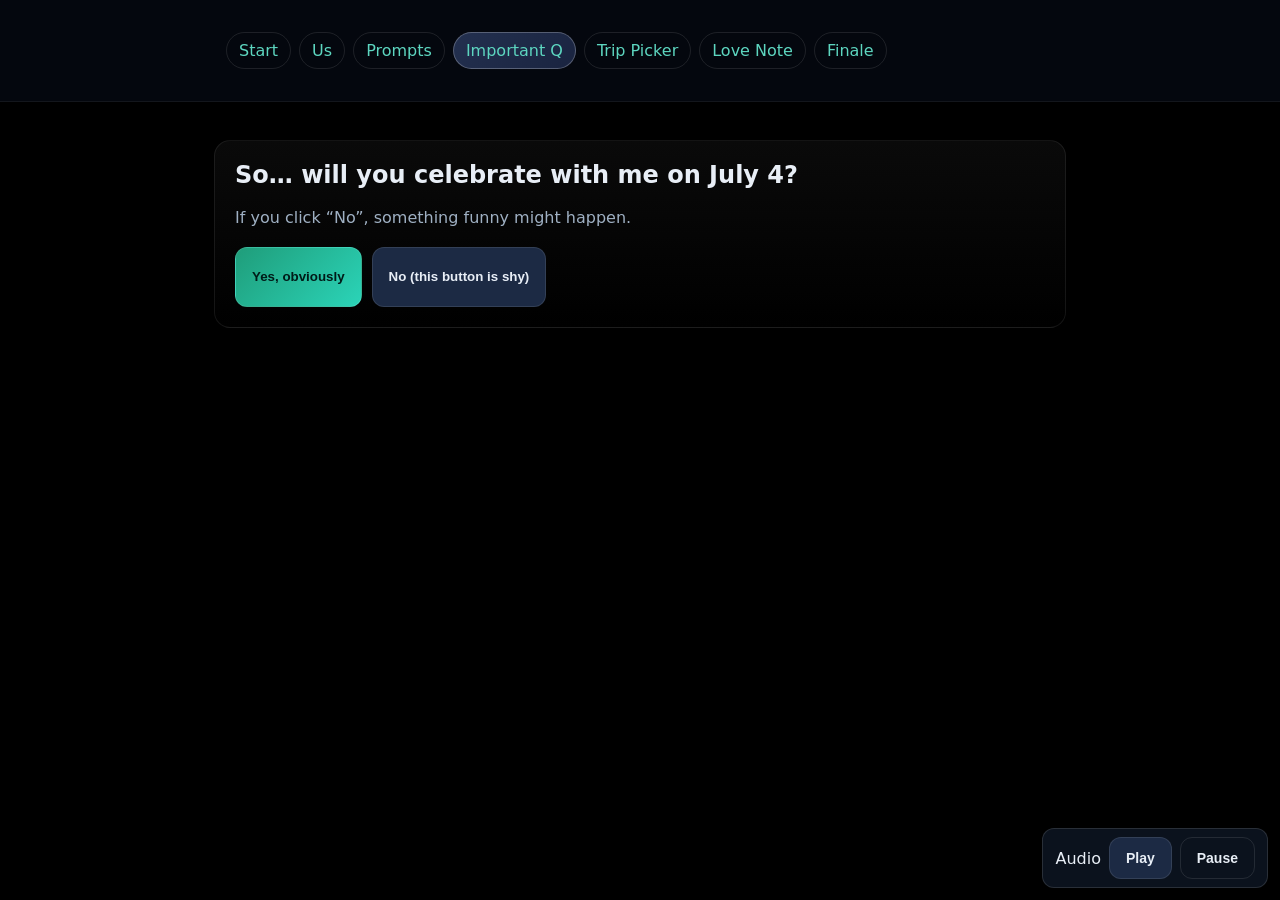
==== consent.html @ eba2a0c9 "Add files via upload second upload" ====
<!doctype html><html lang="en">
<head>
<meta charset="utf-8"/><meta name="viewport" content="width=device-width,initial-scale=1"/>
<title>Important Q — Happy Birthday, my jaan</title>
<link rel="stylesheet" href="styles.css"/>
<script type="module">
import {spark, show, qs} from './app.js';
window.addEventListener('DOMContentLoaded',()=>{
  const yes=qs('#yes2'), no=qs('#no2'), applause=qs('#applause1'), bounds=qs('.no-escape');
  no.addEventListener('mouseover',()=>{
    const rect=bounds.getBoundingClientRect();
    const x=Math.random()*(rect.width-120);
    const y=Math.random()*(rect.height-44);
    no.style.position='absolute'; no.style.left=x+'px'; no.style.top=y+'px';
  });
  yes.addEventListener('click',()=>{ show(applause); spark(applause); setTimeout(()=>window.location.href='trips.html',380); });
  no.addEventListener('focus',()=>no.dispatchEvent(new Event('mouseover')));
});
</script>
</head>
<body>
  <div class="bg-wrap"><canvas id="stars"></canvas></div>
  <div class="audio-bar">
    <span>Audio</span>
    <button class="btn" id="playAudio" type="button">Play</button>
    <button class="btn ghost" id="pauseAudio" type="button">Pause</button>
    <audio id="bg-audio" src="audio/music.mp3" loop></audio>
  </div>

  <nav>
    <div class="container">
      <div class="tabs">
        <a data-nav href="index.html">Start</a>
        <a data-nav href="love.html">Us</a>
        <a data-nav href="prompts.html">Prompts</a>
        <a data-nav href="consent.html" class="active">Important Q</a>
        <a data-nav href="trips.html">Trip Picker</a>
        <a data-nav href="gallery.html">Love Note</a>
        <a data-nav href="finale.html">Finale</a>
      </div>
    </div>
  </nav>

  <div class="container page">
    <section class="card">
      <h2>So… will you celebrate with me on July 4?</h2>
      <p>If you click “No”, something funny might happen.</p>
      <div class="choices no-escape" style="display:flex;gap:10px;flex-wrap:wrap;margin-top:8px;position:relative;height:60px">
        <button class="btn success" id="yes2">Yes, obviously</button>
        <button class="btn" id="no2">No (this button is shy)</button>
      </div>
      <div class="applause" id="applause1" style="margin-top:10px">
        <span>👏</span><span>Excellent choice, Mr. Fintech.</span>
      </div>
    </section>
  </div>
</body>
</html>
---- styles.css ----
:root{
  --bg:#070b16; --card:#101a2a; --accent:#ff4d6d; --accent2:#5dd6c0;
  --text:#e8eef6; --muted:#9fb0c3; --gold:#ffd166; --green:#34d399; --red:#ff6b6b;
}
*{box-sizing:border-box}
html,body{margin:0;height:100%;color:var(--text);font-family:system-ui,-apple-system,Segoe UI,Roboto,Inter,Arial,sans-serif;background:#000}
a{color:var(--accent2);text-decoration:none}
.container{max-width:900px;margin:0 auto;padding:24px}
.card{background:linear-gradient(180deg, rgba(255,255,255,0.04), rgba(0,0,0,0.15));border:1px solid rgba(255,255,255,0.08);border-radius:16px;box-shadow:0 10px 30px rgba(0,0,0,0.35);padding:20px;margin:14px 0}
h1,h2,h3{margin:0 0 12px} h1{font-size:36px;line-height:1.1} h2{font-size:24px}
p{color:var(--muted);line-height:1.6}
.btn{background:#1c2a44;border:1px solid rgba(255,255,255,0.1);color:var(--text);padding:12px 16px;border-radius:12px;font-weight:600;cursor:pointer;transition:.12s}
.btn:hover{border-color:rgba(255,255,255,0.22);transform:translateY(-1px)}
.btn.success{background:linear-gradient(135deg,#1f9d7a,#2bd4b8);color:#001b18}
.btn.ghost{background:transparent}
.pill{border:1px solid rgba(255,255,255,0.12);padding:8px 12px;border-radius:999px;cursor:pointer}
.pill.selected{background:linear-gradient(135deg,#23304f,#1a2440);border-color:rgba(255,255,255,0.25)}
.gallery{display:grid;grid-template-columns:1fr 1fr;gap:10px}
.gallery img, .gallery video{width:100%;height:180px;object-fit:cover;border-radius:12px;border:1px solid rgba(255,255,255,0.08)}
@media(min-width:720px){.gallery{grid-template-columns:repeat(4,1fr)} .gallery img, .gallery video{height:150px}}
.fintech-card{background:linear-gradient(160deg,#0f1a2f 0%,#0c1324 60%);border:1px solid rgba(93,214,192,0.35);border-radius:16px;padding:16px;position:relative;overflow:hidden}
.fintech-card:before{content:"";position:absolute;inset:-40px;transform:rotate(12deg);background:radial-gradient(400px 200px at 20% 30%,rgba(93,214,192,0.18),transparent 60%),radial-gradient(300px 160px at 80% 70%,rgba(255,209,102,0.15),transparent 60%)}
.ticker{font-variant-numeric:tabular-nums;color:#9fe7d7;font-weight:700}

/* Top nav */
nav{position:sticky;top:0;z-index:60;background:rgba(7,11,22,0.65);backdrop-filter:blur(10px);border-bottom:1px solid rgba(255,255,255,0.06);opacity:0;transform:translateY(-8px);animation:navIn .35s .15s ease forwards}
@keyframes navIn{to{opacity:1;transform:none}}
nav .tabs{display:flex;gap:8px;overflow:auto;padding:8px 12px}
nav .tabs a{padding:8px 12px;border-radius:999px;border:1px solid rgba(255,255,255,0.1);white-space:nowrap}
nav .tabs a.active{background:linear-gradient(135deg,#23304f,#1a2440);border-color:rgba(255,255,255,0.25)}

/* Page transition */
.page{position:relative;opacity:0;transform:translateY(8px) scale(.99);animation:fadeIn .4s ease forwards}
@keyframes fadeIn{to{opacity:1;transform:none}}

/* Starfield background */
.bg-wrap{position:fixed;inset:0;z-index:-1}
#stars{width:100%;height:100%;display:block;background:radial-gradient(1600px 900px at 70% -10%, #111a33 0%, #070b16 55%, #050910 100%)}

/* Applause / sparks */
.applause{display:none;align-items:center;gap:10px;color:var(--gold);font-weight:700}
.spark{animation:spark .8s ease-out forwards}
@keyframes spark{from{transform:translateY(0);opacity:1}to{transform:translateY(-16px);opacity:0}}

/* Finale canvas + candles */
canvas.fx{display:block;width:100%;height:300px;border-radius:16px;background:radial-gradient(600px 300px at 50% 120%, #1a243f 0%, #0b1220 70%)}
.candle{width:14px;height:40px;background:#fff;border-radius:6px;margin:0 6px;position:relative;box-shadow:inset 0 -8px 0 #ffd1a6}
.flame{position:absolute;top:-16px;left:50%;transform:translateX(-50%);width:12px;height:16px;background:radial-gradient(ellipse at center,#ffd166 0%,#ff7a59 70%,transparent 71%);border-radius:50%;filter:blur(.3px);animation:flicker .2s infinite alternate}
@keyframes flicker{from{transform:translateX(-50%) scale(1)}to{transform:translateX(calc(-50% + 1px)) scale(1.06)}}

/* Audio control */
.audio-bar{position:fixed;right:12px;bottom:12px;z-index:70;display:flex;gap:8px;align-items:center;background:rgba(16,26,42,0.7);border:1px solid rgba(255,255,255,0.12);padding:8px 12px;border-radius:12px}
.audio-bar button{font-size:14px}
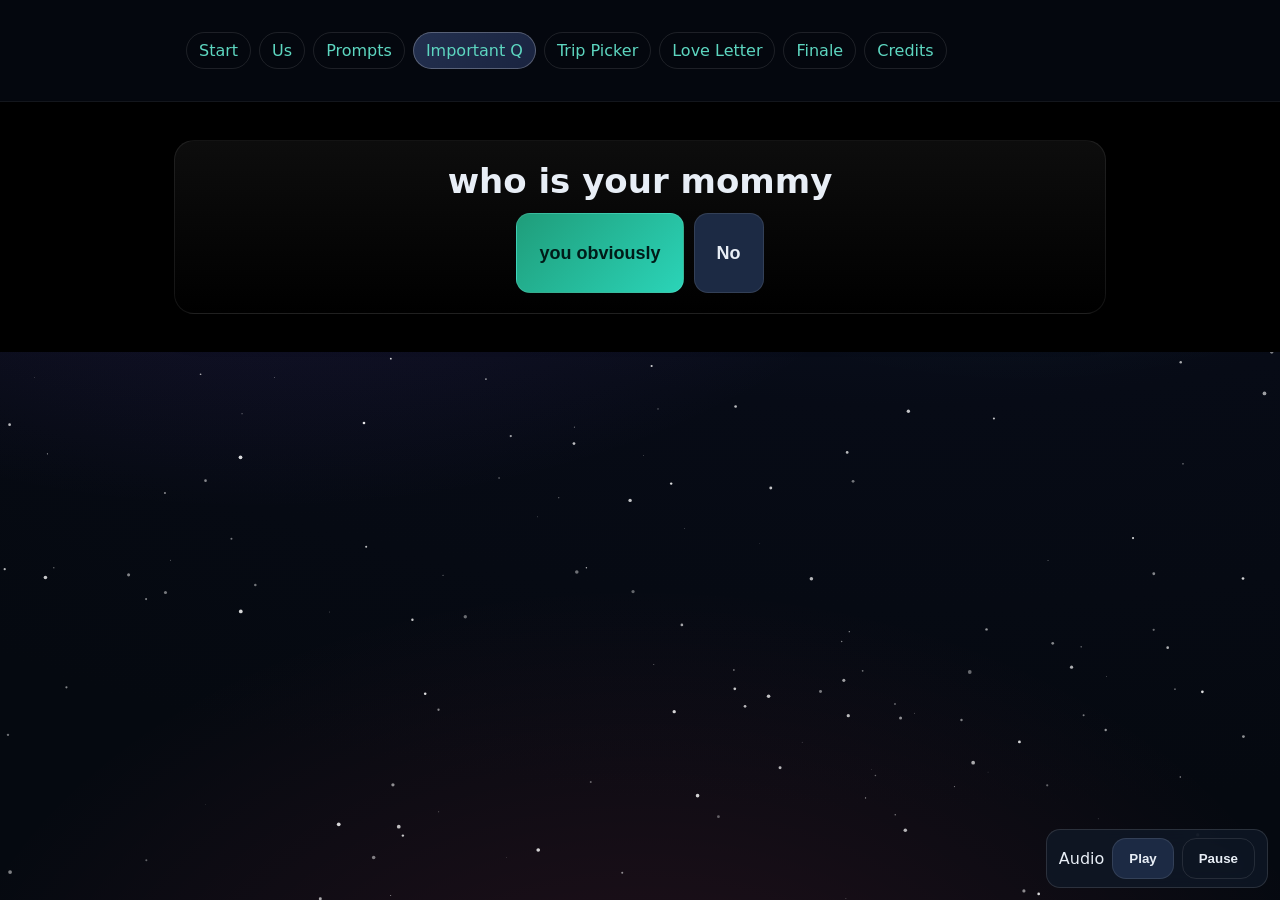
==== commit e4eea366: "Update consent.html" ====
--- a/consent.html
+++ b/consent.html
@@ -1,25 +1,42 @@
 <!doctype html><html lang="en">
 <head>
-<meta charset="utf-8"/><meta name="viewport" content="width=device-width,initial-scale=1"/>
-<title>Important Q — Happy Birthday, my jaan</title>
+<meta charset="utf-8"/>
+<meta name="viewport" content="width=device-width,initial-scale=1"/>
+<title>Important Q</title>
 <link rel="stylesheet" href="styles.css"/>
 <script type="module">
-import {spark, show, qs} from './app.js';
+import {spark, show, qs, saveAnswer, burstConfetti} from './app.js';
 window.addEventListener('DOMContentLoaded',()=>{
-  const yes=qs('#yes2'), no=qs('#no2'), applause=qs('#applause1'), bounds=qs('.no-escape');
+  const yes=qs('#yes2');
+  const no=qs('#no2');
+  const applause=qs('#applause1');
+  const bounds=qs('.no-escape');
+
   no.addEventListener('mouseover',()=>{
     const rect=bounds.getBoundingClientRect();
     const x=Math.random()*(rect.width-120);
     const y=Math.random()*(rect.height-44);
-    no.style.position='absolute'; no.style.left=x+'px'; no.style.top=y+'px';
+    no.style.position='absolute';
+    no.style.left=x+'px';
+    no.style.top=y+'px';
   });
-  yes.addEventListener('click',()=>{ show(applause); spark(applause); setTimeout(()=>window.location.href='trips.html',380); });
+
+  yes.addEventListener('click',()=>{
+    qs('#milk').classList.remove('hide');
+    saveAnswer('whoIsYourMommy', 'you obviously');
+    show(applause);
+    spark(applause);
+    burstConfetti();
+    setTimeout(()=>window.location.href='trips.html',500);
+  });
+
   no.addEventListener('focus',()=>no.dispatchEvent(new Event('mouseover')));
 });
 </script>
 </head>
 <body>
   <div class="bg-wrap"><canvas id="stars"></canvas></div>
+
   <div class="audio-bar">
     <span>Audio</span>
     <button class="btn" id="playAudio" type="button">Play</button>
@@ -30,29 +47,34 @@
   <nav>
     <div class="container">
       <div class="tabs">
-        <a data-nav href="index.html">Start</a>
+        <a data-nav href="start.html">Start</a>
         <a data-nav href="love.html">Us</a>
         <a data-nav href="prompts.html">Prompts</a>
         <a data-nav href="consent.html" class="active">Important Q</a>
         <a data-nav href="trips.html">Trip Picker</a>
-        <a data-nav href="gallery.html">Love Note</a>
+        <a data-nav href="gallery.html">Love Letter</a>
         <a data-nav href="finale.html">Finale</a>
+        <a data-nav href="credits.html">Credits</a>
       </div>
     </div>
   </nav>
 
   <div class="container page">
-    <section class="card">
-      <h2>So… will you celebrate with me on July 4?</h2>
-      <p>If you click “No”, something funny might happen.</p>
-      <div class="choices no-escape" style="display:flex;gap:10px;flex-wrap:wrap;margin-top:8px;position:relative;height:60px">
-        <button class="btn success" id="yes2">Yes, obviously</button>
-        <button class="btn" id="no2">No (this button is shy)</button>
+    <section class="card center">
+      <h2>who is your mommy</h2>
+      <div class="choices no-escape" style="justify-content:center;position:relative;height:80px">
+        <button class="btn success big" id="yes2">you obviously</button>
+        <button class="btn big" id="no2">No</button>
       </div>
-      <div class="applause" id="applause1" style="margin-top:10px">
-        <span>👏</span><span>Excellent choice, Mr. Fintech.</span>
+
+      <div id="milk" class="hide" style="font-size:56px;margin-top:10px">🥛</div>
+
+      <div class="applause" id="applause1" style="justify-content:center;margin-top:10px">
+        <span>💖</span><span>Exactly.</span>
       </div>
     </section>
   </div>
+
+  <script type="module" src="./app.js"></script>
 </body>
 </html>
--- a/styles.css
+++ b/styles.css
@@ -1,53 +1,309 @@
 :root{
-  --bg:#070b16; --card:#101a2a; --accent:#ff4d6d; --accent2:#5dd6c0;
-  --text:#e8eef6; --muted:#9fb0c3; --gold:#ffd166; --green:#34d399; --red:#ff6b6b;
+  --bg:#070b16;
+  --card:#101a2a;
+  --accent:#ff4d6d;
+  --accent2:#5dd6c0;
+  --accent3:#8b5cf6;
+  --text:#e8eef6;
+  --muted:#9fb0c3;
+  --gold:#ffd166;
+  --green:#34d399;
+  --red:#ff6b6b;
+  --shadow:0 10px 30px rgba(0,0,0,0.35);
 }
 *{box-sizing:border-box}
-html,body{margin:0;height:100%;color:var(--text);font-family:system-ui,-apple-system,Segoe UI,Roboto,Inter,Arial,sans-serif;background:#000}
+html,body{
+  margin:0;
+  min-height:100%;
+  color:var(--text);
+  font-family:system-ui,-apple-system,Segoe UI,Roboto,Inter,Arial,sans-serif;
+  background:#000;
+}
 a{color:var(--accent2);text-decoration:none}
-.container{max-width:900px;margin:0 auto;padding:24px}
-.card{background:linear-gradient(180deg, rgba(255,255,255,0.04), rgba(0,0,0,0.15));border:1px solid rgba(255,255,255,0.08);border-radius:16px;box-shadow:0 10px 30px rgba(0,0,0,0.35);padding:20px;margin:14px 0}
-h1,h2,h3{margin:0 0 12px} h1{font-size:36px;line-height:1.1} h2{font-size:24px}
-p{color:var(--muted);line-height:1.6}
-.btn{background:#1c2a44;border:1px solid rgba(255,255,255,0.1);color:var(--text);padding:12px 16px;border-radius:12px;font-weight:600;cursor:pointer;transition:.12s}
+img,video{max-width:100%;display:block}
+.container{max-width:980px;margin:0 auto;padding:24px}
+.card{
+  background:linear-gradient(180deg, rgba(255,255,255,0.05), rgba(0,0,0,0.16));
+  border:1px solid rgba(255,255,255,0.08);
+  border-radius:20px;
+  box-shadow:var(--shadow);
+  padding:20px;
+  margin:14px 0;
+  backdrop-filter:blur(10px);
+}
+h1,h2,h3{margin:0 0 12px}
+h1{font-size:clamp(34px,6vw,62px);line-height:1.05}
+h2{font-size:clamp(24px,4vw,34px)}
+h3{font-size:20px}
+p{color:var(--muted);line-height:1.7}
+strong{color:var(--text)}
+.center{text-align:center}
+
+.btn{
+  background:#1c2a44;
+  border:1px solid rgba(255,255,255,0.1);
+  color:var(--text);
+  padding:12px 16px;
+  border-radius:14px;
+  font-weight:700;
+  cursor:pointer;
+  transition:.15s ease;
+  box-shadow:none;
+}
 .btn:hover{border-color:rgba(255,255,255,0.22);transform:translateY(-1px)}
 .btn.success{background:linear-gradient(135deg,#1f9d7a,#2bd4b8);color:#001b18}
+.btn.pink{background:linear-gradient(135deg,#ff4d6d,#ff8fab);color:#fff}
 .btn.ghost{background:transparent}
-.pill{border:1px solid rgba(255,255,255,0.12);padding:8px 12px;border-radius:999px;cursor:pointer}
-.pill.selected{background:linear-gradient(135deg,#23304f,#1a2440);border-color:rgba(255,255,255,0.25)}
-.gallery{display:grid;grid-template-columns:1fr 1fr;gap:10px}
-.gallery img, .gallery video{width:100%;height:180px;object-fit:cover;border-radius:12px;border:1px solid rgba(255,255,255,0.08)}
-@media(min-width:720px){.gallery{grid-template-columns:repeat(4,1fr)} .gallery img, .gallery video{height:150px}}
-.fintech-card{background:linear-gradient(160deg,#0f1a2f 0%,#0c1324 60%);border:1px solid rgba(93,214,192,0.35);border-radius:16px;padding:16px;position:relative;overflow:hidden}
-.fintech-card:before{content:"";position:absolute;inset:-40px;transform:rotate(12deg);background:radial-gradient(400px 200px at 20% 30%,rgba(93,214,192,0.18),transparent 60%),radial-gradient(300px 160px at 80% 70%,rgba(255,209,102,0.15),transparent 60%)}
+.btn.big{padding:16px 22px;font-size:18px}
+.choices{display:flex;gap:10px;flex-wrap:wrap}
+.pill{
+  border:1px solid rgba(255,255,255,0.12);
+  padding:10px 14px;
+  border-radius:999px;
+  cursor:pointer;
+  transition:.15s ease;
+}
+.pill.selected{
+  background:linear-gradient(135deg,#23304f,#1a2440);
+  border-color:rgba(255,255,255,0.25)
+}
+.input, textarea{
+  width:100%;
+  padding:12px;
+  border-radius:12px;
+  border:1px solid rgba(255,255,255,0.14);
+  background:#0f1726;
+  color:var(--text);
+  font:inherit;
+}
+textarea{min-height:110px;resize:vertical}
+
+nav{
+  position:sticky;
+  top:0;
+  z-index:60;
+  background:rgba(7,11,22,0.65);
+  backdrop-filter:blur(10px);
+  border-bottom:1px solid rgba(255,255,255,0.06);
+  opacity:0;
+  transform:translateY(-8px);
+  animation:navIn .35s .12s ease forwards;
+}
+@keyframes navIn{to{opacity:1;transform:none}}
+nav .tabs{
+  display:flex;
+  gap:8px;
+  overflow:auto;
+  padding:8px 12px;
+}
+nav .tabs a{
+  padding:8px 12px;
+  border-radius:999px;
+  border:1px solid rgba(255,255,255,0.1);
+  white-space:nowrap;
+}
+nav .tabs a.active{
+  background:linear-gradient(135deg,#23304f,#1a2440);
+  border-color:rgba(255,255,255,0.25)
+}
+
+.page{
+  position:relative;
+  opacity:0;
+  transform:translateY(10px) scale(.99);
+  animation:fadeIn .45s ease forwards;
+}
+@keyframes fadeIn{to{opacity:1;transform:none}}
+
+.bg-wrap{position:fixed;inset:0;z-index:-2}
+#stars{
+  width:100%;
+  height:100%;
+  display:block;
+  background:
+    radial-gradient(1200px 700px at 20% 10%, rgba(139,92,246,.16), transparent 60%),
+    radial-gradient(1000px 700px at 80% 0%, rgba(93,214,192,.12), transparent 55%),
+    radial-gradient(1300px 900px at 50% 120%, rgba(255,77,109,.12), transparent 55%),
+    radial-gradient(1600px 900px at 70% -10%, #111a33 0%, #070b16 55%, #050910 100%);
+}
+
+.audio-bar{
+  position:fixed;
+  right:12px;
+  bottom:12px;
+  z-index:70;
+  display:flex;
+  gap:8px;
+  align-items:center;
+  background:rgba(16,26,42,0.7);
+  border:1px solid rgba(255,255,255,0.12);
+  padding:8px 12px;
+  border-radius:14px;
+  backdrop-filter:blur(10px);
+}
+
+.hero-glow{
+  position:relative;
+  overflow:hidden;
+}
+.hero-glow::before{
+  content:"";
+  position:absolute;
+  inset:-40%;
+  background:
+    radial-gradient(circle at 30% 30%, rgba(255,77,109,.18), transparent 25%),
+    radial-gradient(circle at 70% 35%, rgba(93,214,192,.14), transparent 25%),
+    radial-gradient(circle at 50% 75%, rgba(139,92,246,.14), transparent 28%);
+  animation:floatGlow 8s linear infinite;
+  pointer-events:none;
+}
+@keyframes floatGlow{
+  0%{transform:translate(0,0) rotate(0deg)}
+  50%{transform:translate(2%, -2%) rotate(8deg)}
+  100%{transform:translate(0,0) rotate(0deg)}
+}
+
+.fintech-card{
+  background:linear-gradient(160deg,#0f1a2f 0%,#0c1324 60%);
+  border:1px solid rgba(93,214,192,0.35);
+  border-radius:18px;
+  padding:16px;
+  position:relative;
+  overflow:hidden;
+}
+.fintech-card:before{
+  content:"";
+  position:absolute;
+  inset:-40px;
+  transform:rotate(12deg);
+  background:
+    radial-gradient(400px 200px at 20% 30%,rgba(93,214,192,0.18),transparent 60%),
+    radial-gradient(300px 160px at 80% 70%,rgba(255,209,102,0.15),transparent 60%);
+}
 .ticker{font-variant-numeric:tabular-nums;color:#9fe7d7;font-weight:700}
 
-/* Top nav */
-nav{position:sticky;top:0;z-index:60;background:rgba(7,11,22,0.65);backdrop-filter:blur(10px);border-bottom:1px solid rgba(255,255,255,0.06);opacity:0;transform:translateY(-8px);animation:navIn .35s .15s ease forwards}
-@keyframes navIn{to{opacity:1;transform:none}}
-nav .tabs{display:flex;gap:8px;overflow:auto;padding:8px 12px}
-nav .tabs a{padding:8px 12px;border-radius:999px;border:1px solid rgba(255,255,255,0.1);white-space:nowrap}
-nav .tabs a.active{background:linear-gradient(135deg,#23304f,#1a2440);border-color:rgba(255,255,255,0.25)}
-
-/* Page transition */
-.page{position:relative;opacity:0;transform:translateY(8px) scale(.99);animation:fadeIn .4s ease forwards}
-@keyframes fadeIn{to{opacity:1;transform:none}}
-
-/* Starfield background */
-.bg-wrap{position:fixed;inset:0;z-index:-1}
-#stars{width:100%;height:100%;display:block;background:radial-gradient(1600px 900px at 70% -10%, #111a33 0%, #070b16 55%, #050910 100%)}
-
-/* Applause / sparks */
-.applause{display:none;align-items:center;gap:10px;color:var(--gold);font-weight:700}
+.applause{
+  display:none;
+  align-items:center;
+  gap:10px;
+  color:var(--gold);
+  font-weight:700;
+}
 .spark{animation:spark .8s ease-out forwards}
-@keyframes spark{from{transform:translateY(0);opacity:1}to{transform:translateY(-16px);opacity:0}}
-
-/* Finale canvas + candles */
-canvas.fx{display:block;width:100%;height:300px;border-radius:16px;background:radial-gradient(600px 300px at 50% 120%, #1a243f 0%, #0b1220 70%)}
-.candle{width:14px;height:40px;background:#fff;border-radius:6px;margin:0 6px;position:relative;box-shadow:inset 0 -8px 0 #ffd1a6}
-.flame{position:absolute;top:-16px;left:50%;transform:translateX(-50%);width:12px;height:16px;background:radial-gradient(ellipse at center,#ffd166 0%,#ff7a59 70%,transparent 71%);border-radius:50%;filter:blur(.3px);animation:flicker .2s infinite alternate}
-@keyframes flicker{from{transform:translateX(-50%) scale(1)}to{transform:translateX(calc(-50% + 1px)) scale(1.06)}}
-
-/* Audio control */
-.audio-bar{position:fixed;right:12px;bottom:12px;z-index:70;display:flex;gap:8px;align-items:center;background:rgba(16,26,42,0.7);border:1px solid rgba(255,255,255,0.12);padding:8px 12px;border-radius:12px}
-.audio-bar button{font-size:14px}
+@keyframes spark{
+  from{transform:translateY(0);opacity:1}
+  to{transform:translateY(-16px);opacity:0}
+}
+
+.video-frame, .photo-frame{
+  border-radius:18px;
+  overflow:hidden;
+  border:1px solid rgba(255,255,255,0.1);
+  background:#09101d;
+  box-shadow:var(--shadow);
+}
+
+canvas.fx{
+  display:block;
+  width:100%;
+  height:300px;
+  border-radius:18px;
+  background:radial-gradient(600px 300px at 50% 120%, #1a243f 0%, #0b1220 70%);
+}
+
+.candle{
+  width:14px;
+  height:40px;
+  background:#fff;
+  border-radius:6px;
+  margin:0 6px;
+  position:relative;
+  box-shadow:inset 0 -8px 0 #ffd1a6;
+}
+.flame{
+  position:absolute;
+  top:-16px;
+  left:50%;
+  transform:translateX(-50%);
+  width:12px;
+  height:16px;
+  background:radial-gradient(ellipse at center,#ffd166 0%,#ff7a59 70%,transparent 71%);
+  border-radius:50%;
+  filter:blur(.3px);
+  animation:flicker .2s infinite alternate;
+}
+@keyframes flicker{
+  from{transform:translateX(-50%) scale(1)}
+  to{transform:translateX(calc(-50% + 1px)) scale(1.06)}
+}
+
+.unlock-grid{
+  display:grid;
+  grid-template-columns:repeat(3,1fr);
+  gap:12px;
+  max-width:320px;
+  margin:24px auto 12px;
+}
+.unlock-pad{
+  aspect-ratio:1;
+  border:none;
+  border-radius:18px;
+  background:linear-gradient(135deg,#1a2440,#273657);
+  color:var(--text);
+  font-size:22px;
+  font-weight:800;
+  cursor:pointer;
+  box-shadow:var(--shadow);
+  transition:.15s ease;
+}
+.unlock-pad:hover{transform:scale(1.03)}
+.unlock-status{
+  min-height:28px;
+  color:var(--gold);
+  font-weight:700;
+}
+
+.badge{
+  display:inline-block;
+  padding:8px 12px;
+  border-radius:999px;
+  border:1px solid rgba(255,255,255,0.14);
+  color:#dbe8f6;
+  background:rgba(255,255,255,0.04);
+  font-size:14px;
+}
+
+.grid-2{
+  display:grid;
+  gap:14px;
+}
+@media(min-width:760px){
+  .grid-2{grid-template-columns:1fr 1fr}
+}
+
+.boo{
+  display:none;
+  font-size:52px;
+  font-weight:900;
+  color:var(--red);
+  text-align:center;
+  animation:booPop .45s ease;
+}
+@keyframes booPop{
+  from{transform:scale(.6);opacity:0}
+  to{transform:scale(1);opacity:1}
+}
+
+.credits-list{
+  display:grid;
+  gap:10px;
+  margin-top:12px;
+}
+.credit-chip{
+  padding:12px 14px;
+  border-radius:14px;
+  background:rgba(255,255,255,0.05);
+  border:1px solid rgba(255,255,255,0.08);
+}
+
+.hide{display:none !important;}
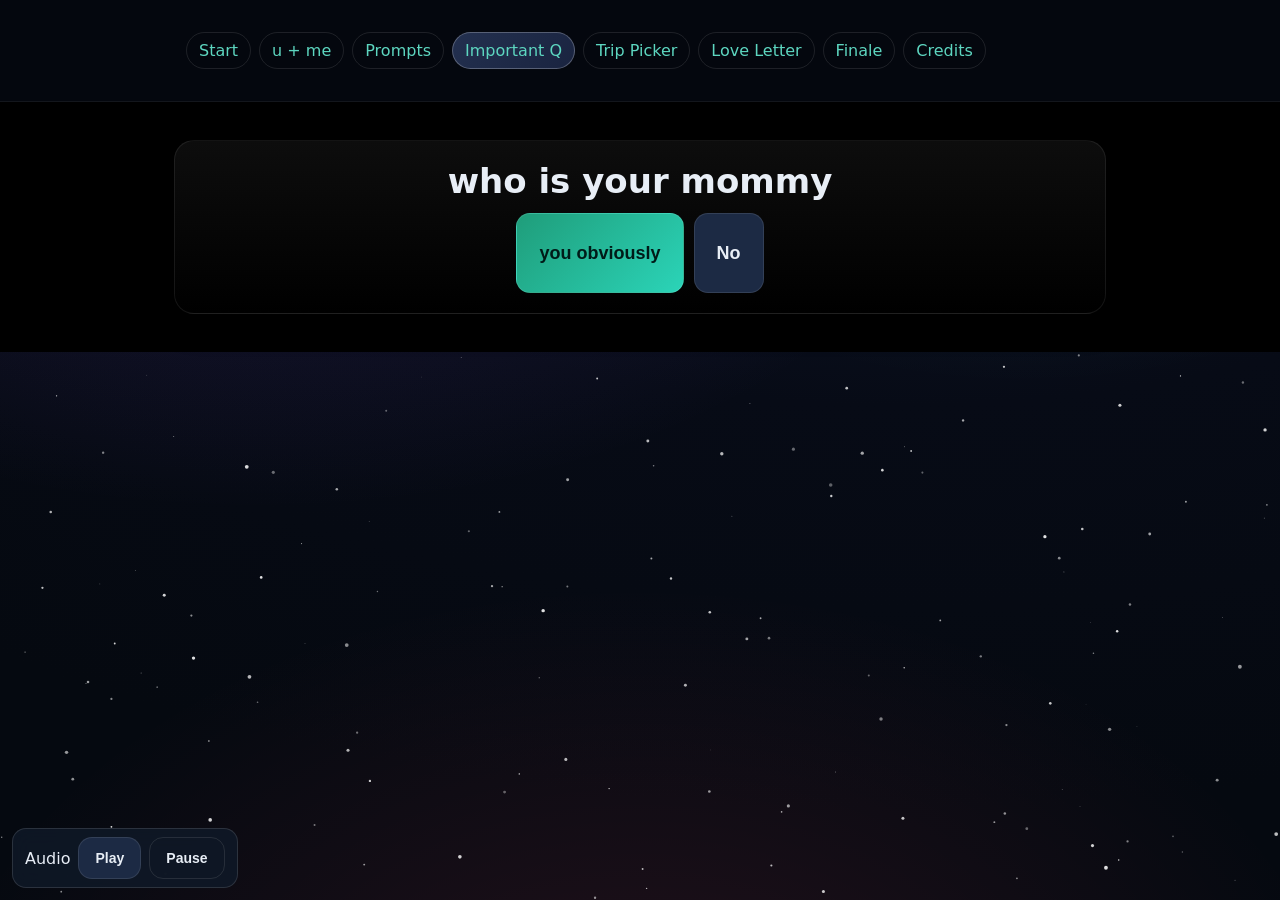
==== commit 64dcd955: "Update consent.html" ====
--- a/consent.html
+++ b/consent.html
@@ -23,11 +23,12 @@
 
   yes.addEventListener('click',()=>{
     qs('#milk').classList.remove('hide');
+    qs('#mommyPhoto').classList.remove('hide');
     saveAnswer('whoIsYourMommy', 'you obviously');
     show(applause);
     spark(applause);
     burstConfetti();
-    setTimeout(()=>window.location.href='trips.html',500);
+    setTimeout(()=>window.location.href='trips.html',850);
   });
 
   no.addEventListener('focus',()=>no.dispatchEvent(new Event('mouseover')));
@@ -48,7 +49,7 @@
     <div class="container">
       <div class="tabs">
         <a data-nav href="start.html">Start</a>
-        <a data-nav href="love.html">Us</a>
+        <a data-nav href="love.html">u + me</a>
         <a data-nav href="prompts.html">Prompts</a>
         <a data-nav href="consent.html" class="active">Important Q</a>
         <a data-nav href="trips.html">Trip Picker</a>
@@ -72,6 +73,10 @@
       <div class="applause" id="applause1" style="justify-content:center;margin-top:10px">
         <span>💖</span><span>Exactly.</span>
       </div>
+
+      <div id="mommyPhoto" class="photo-frame hide" style="max-width:320px;margin:16px auto 0">
+        <img src="images/mommy-photo.jpg" alt="photo reveal">
+      </div>
     </section>
   </div>
 
--- a/styles.css
+++ b/styles.css
@@ -48,13 +48,13 @@
   font-weight:700;
   cursor:pointer;
   transition:.15s ease;
-  box-shadow:none;
 }
 .btn:hover{border-color:rgba(255,255,255,0.22);transform:translateY(-1px)}
 .btn.success{background:linear-gradient(135deg,#1f9d7a,#2bd4b8);color:#001b18}
 .btn.pink{background:linear-gradient(135deg,#ff4d6d,#ff8fab);color:#fff}
 .btn.ghost{background:transparent}
 .btn.big{padding:16px 22px;font-size:18px}
+
 .choices{display:flex;gap:10px;flex-wrap:wrap}
 .pill{
   border:1px solid rgba(255,255,255,0.12);
@@ -67,6 +67,7 @@
   background:linear-gradient(135deg,#23304f,#1a2440);
   border-color:rgba(255,255,255,0.25)
 }
+
 .input, textarea{
   width:100%;
   padding:12px;
@@ -129,18 +130,20 @@
 
 .audio-bar{
   position:fixed;
-  right:12px;
+  left:12px;
   bottom:12px;
   z-index:70;
   display:flex;
   gap:8px;
   align-items:center;
-  background:rgba(16,26,42,0.7);
+  background:rgba(16,26,42,0.78);
   border:1px solid rgba(255,255,255,0.12);
   padding:8px 12px;
   border-radius:14px;
   backdrop-filter:blur(10px);
-}
+  max-width:calc(100vw - 24px);
+}
+.audio-bar button{font-size:14px}
 
 .hero-glow{
   position:relative;
@@ -163,22 +166,22 @@
   100%{transform:translate(0,0) rotate(0deg)}
 }
 
-.fintech-card{
-  background:linear-gradient(160deg,#0f1a2f 0%,#0c1324 60%);
+.cyber-card{
+  background:linear-gradient(160deg,#0b1220 0%,#0c1324 60%);
   border:1px solid rgba(93,214,192,0.35);
   border-radius:18px;
   padding:16px;
   position:relative;
   overflow:hidden;
 }
-.fintech-card:before{
+.cyber-card:before{
   content:"";
   position:absolute;
   inset:-40px;
-  transform:rotate(12deg);
+  transform:rotate(10deg);
   background:
     radial-gradient(400px 200px at 20% 30%,rgba(93,214,192,0.18),transparent 60%),
-    radial-gradient(300px 160px at 80% 70%,rgba(255,209,102,0.15),transparent 60%);
+    radial-gradient(300px 160px at 80% 70%,rgba(139,92,246,0.18),transparent 60%);
 }
 .ticker{font-variant-numeric:tabular-nums;color:#9fe7d7;font-weight:700}
 
@@ -248,7 +251,7 @@
   aspect-ratio:1;
   border:none;
   border-radius:18px;
-  background:linear-gradient(135deg,#1a2440,#273657);
+  background:linear-gradient(135deg,#121e38,#24385d);
   color:var(--text);
   font-size:22px;
   font-weight:800;
@@ -307,3 +310,86 @@
 }
 
 .hide{display:none !important;}
+
+.fly-plane{
+  position:fixed;
+  left:-120px;
+  top:22%;
+  font-size:42px;
+  z-index:9998;
+  pointer-events:none;
+  animation:planeFly 3.6s ease-in-out forwards;
+}
+@keyframes planeFly{
+  0%{transform:translateX(0) translateY(0) rotate(8deg);opacity:0}
+  10%{opacity:1}
+  50%{transform:translateX(55vw) translateY(-24px) rotate(3deg);opacity:1}
+  100%{transform:translateX(120vw) translateY(-8px) rotate(-2deg);opacity:0}
+}
+
+.destination-pop{
+  display:none;
+  margin-top:14px;
+  animation:fadeUp .45s ease;
+}
+@keyframes fadeUp{
+  from{opacity:0;transform:translateY(16px)}
+  to{opacity:1;transform:none}
+}
+
+.big-response{
+  display:none;
+  margin-top:12px;
+  padding:14px 16px;
+  border-radius:16px;
+  background:linear-gradient(135deg, rgba(255,77,109,.18), rgba(139,92,246,.18));
+  border:1px solid rgba(255,255,255,.12);
+  color:#fff;
+  font-weight:800;
+  font-size:24px;
+  text-align:center;
+  animation:fadeUp .35s ease;
+}
+
+.yummy{
+  display:none;
+  margin-top:12px;
+  font-size:42px;
+  font-weight:900;
+  color:var(--gold);
+  text-align:center;
+  animation:booPop .45s ease;
+}
+
+.yay{
+  display:none;
+  margin-top:12px;
+  font-size:42px;
+  font-weight:900;
+  color:#9fe7d7;
+  text-align:center;
+  animation:booPop .45s ease;
+}
+
+.mobile-safe-actions{
+  display:flex;
+  justify-content:flex-start;
+  margin-top:18px;
+  padding-bottom:90px;
+}
+
+@media(max-width:640px){
+  .container{padding:16px}
+  .audio-bar{
+    left:10px;
+    bottom:10px;
+    padding:8px 10px;
+    gap:6px;
+  }
+  .audio-bar span{
+    display:none;
+  }
+  .mobile-safe-actions{
+    padding-bottom:110px;
+  }
+}
